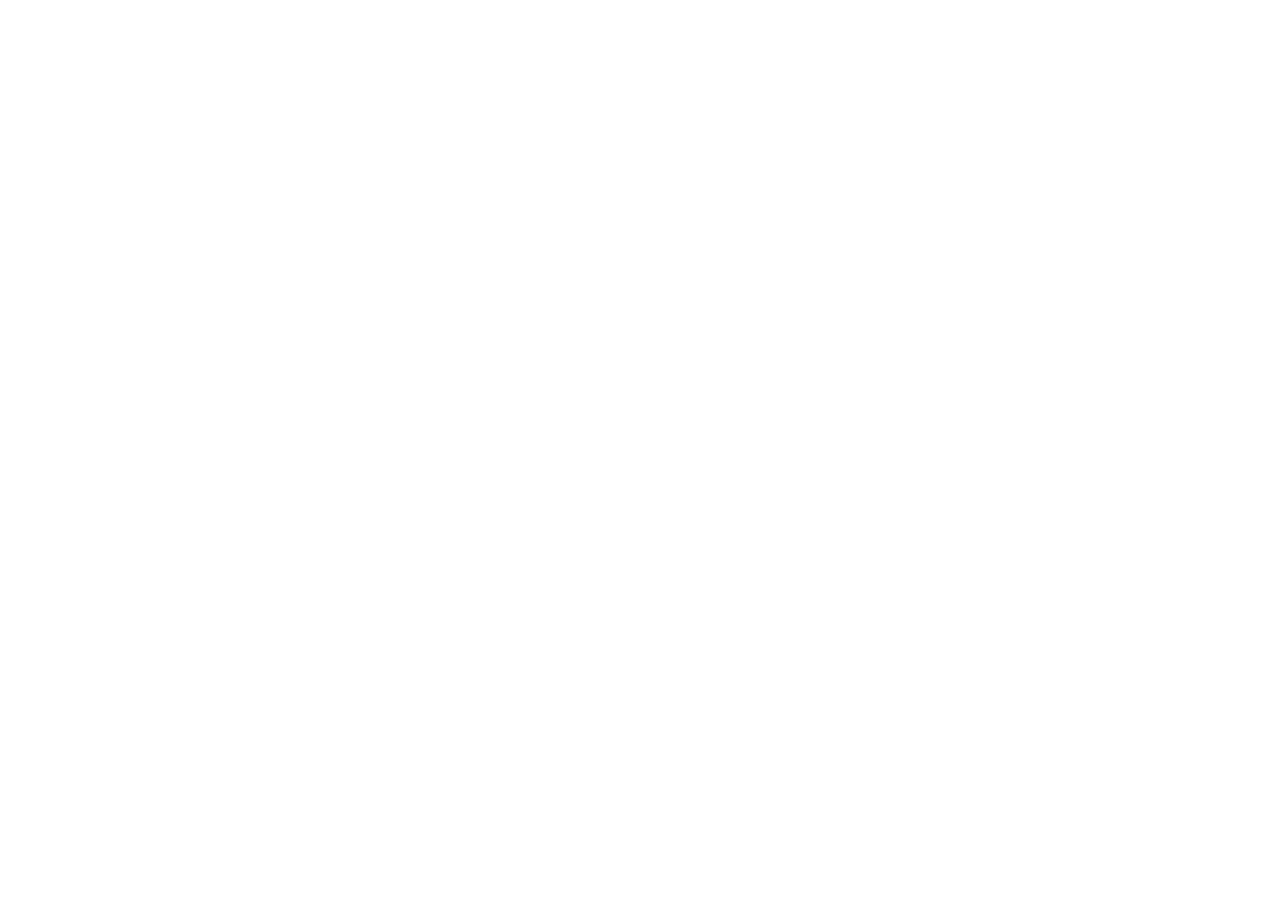
==== algues.html @ b8b281ac "modification du header plus precisement la nav nous l'avons rendu statique" ====
<!DOCTYPE html>
<html>
<head>
	<meta charset="utf-8">
	<meta name="viewport" content="width=device-width, initial-scale=1">
	<title></title>
	<link rel="stylesheet" type="text/css" href="style.css">
	<link rel="stylesheet" type="text/css" href="groupe.css">
</head>
<body>

</body>
</html>
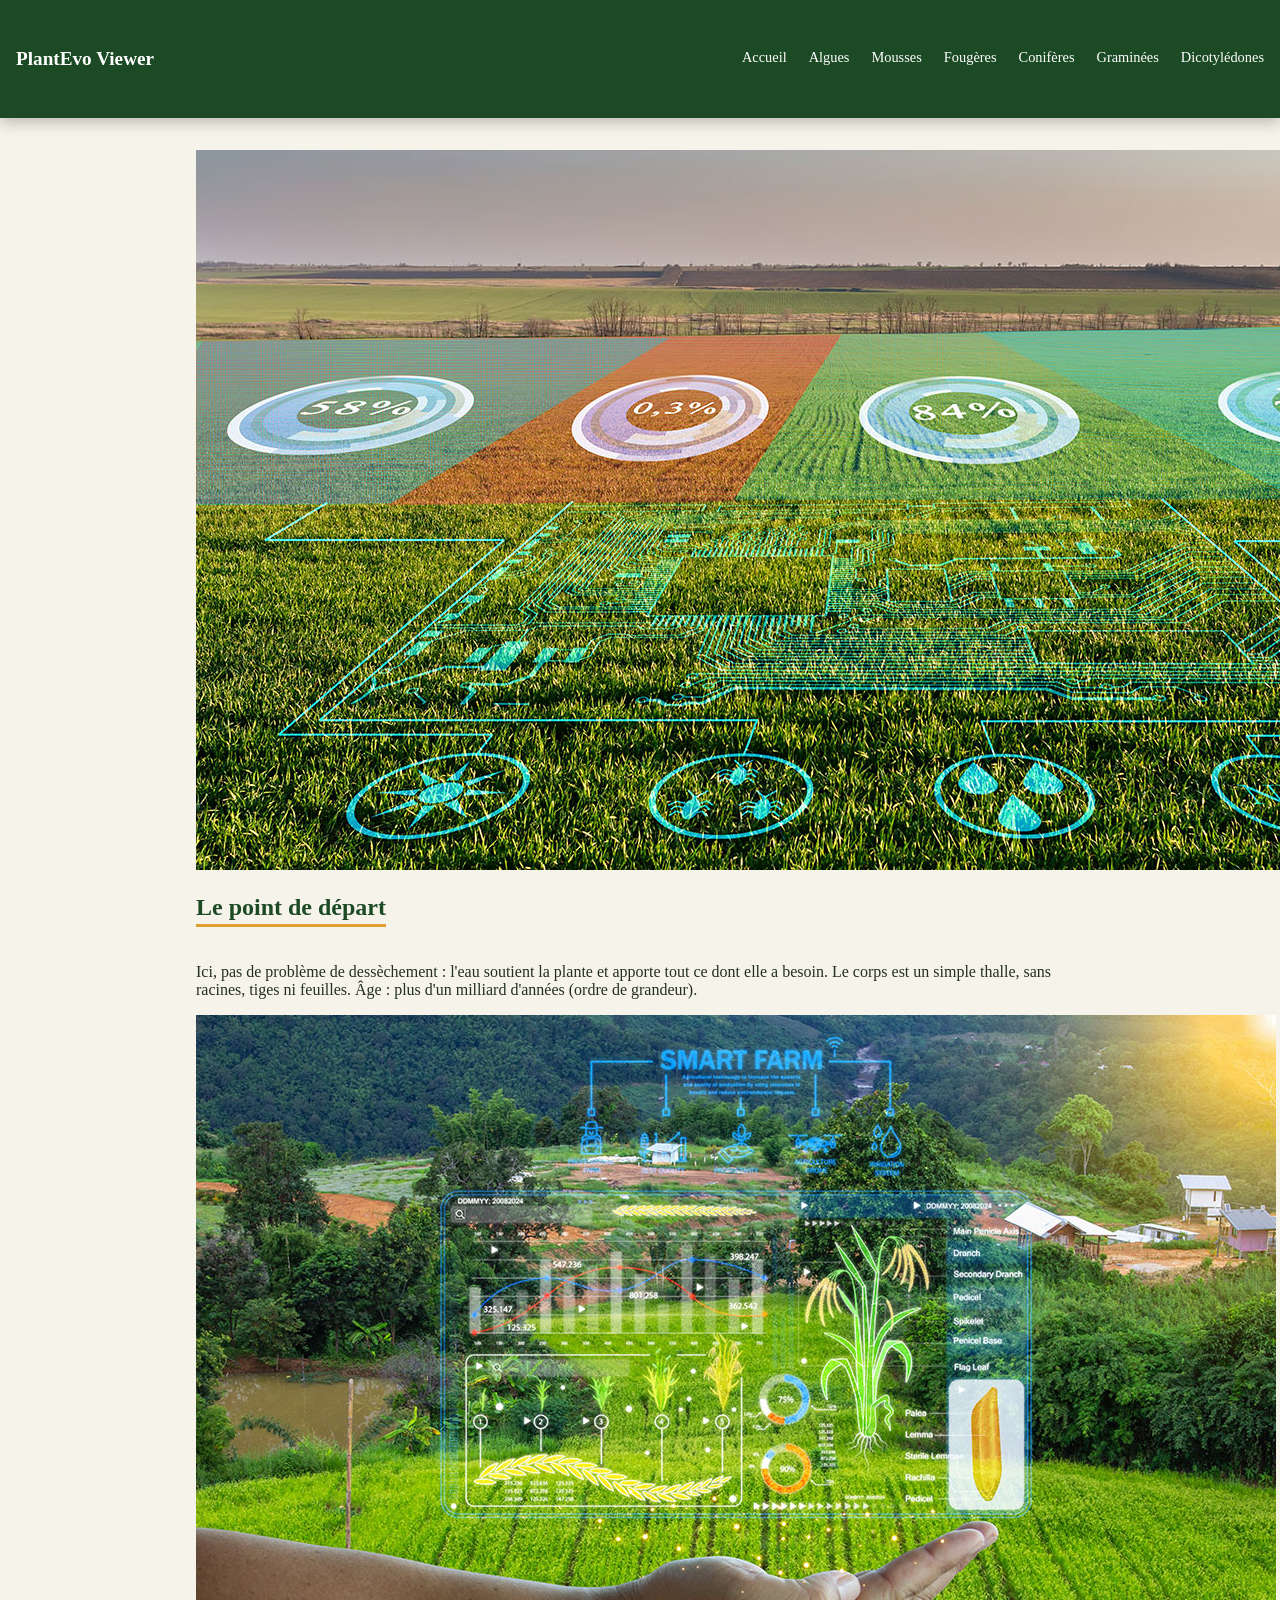
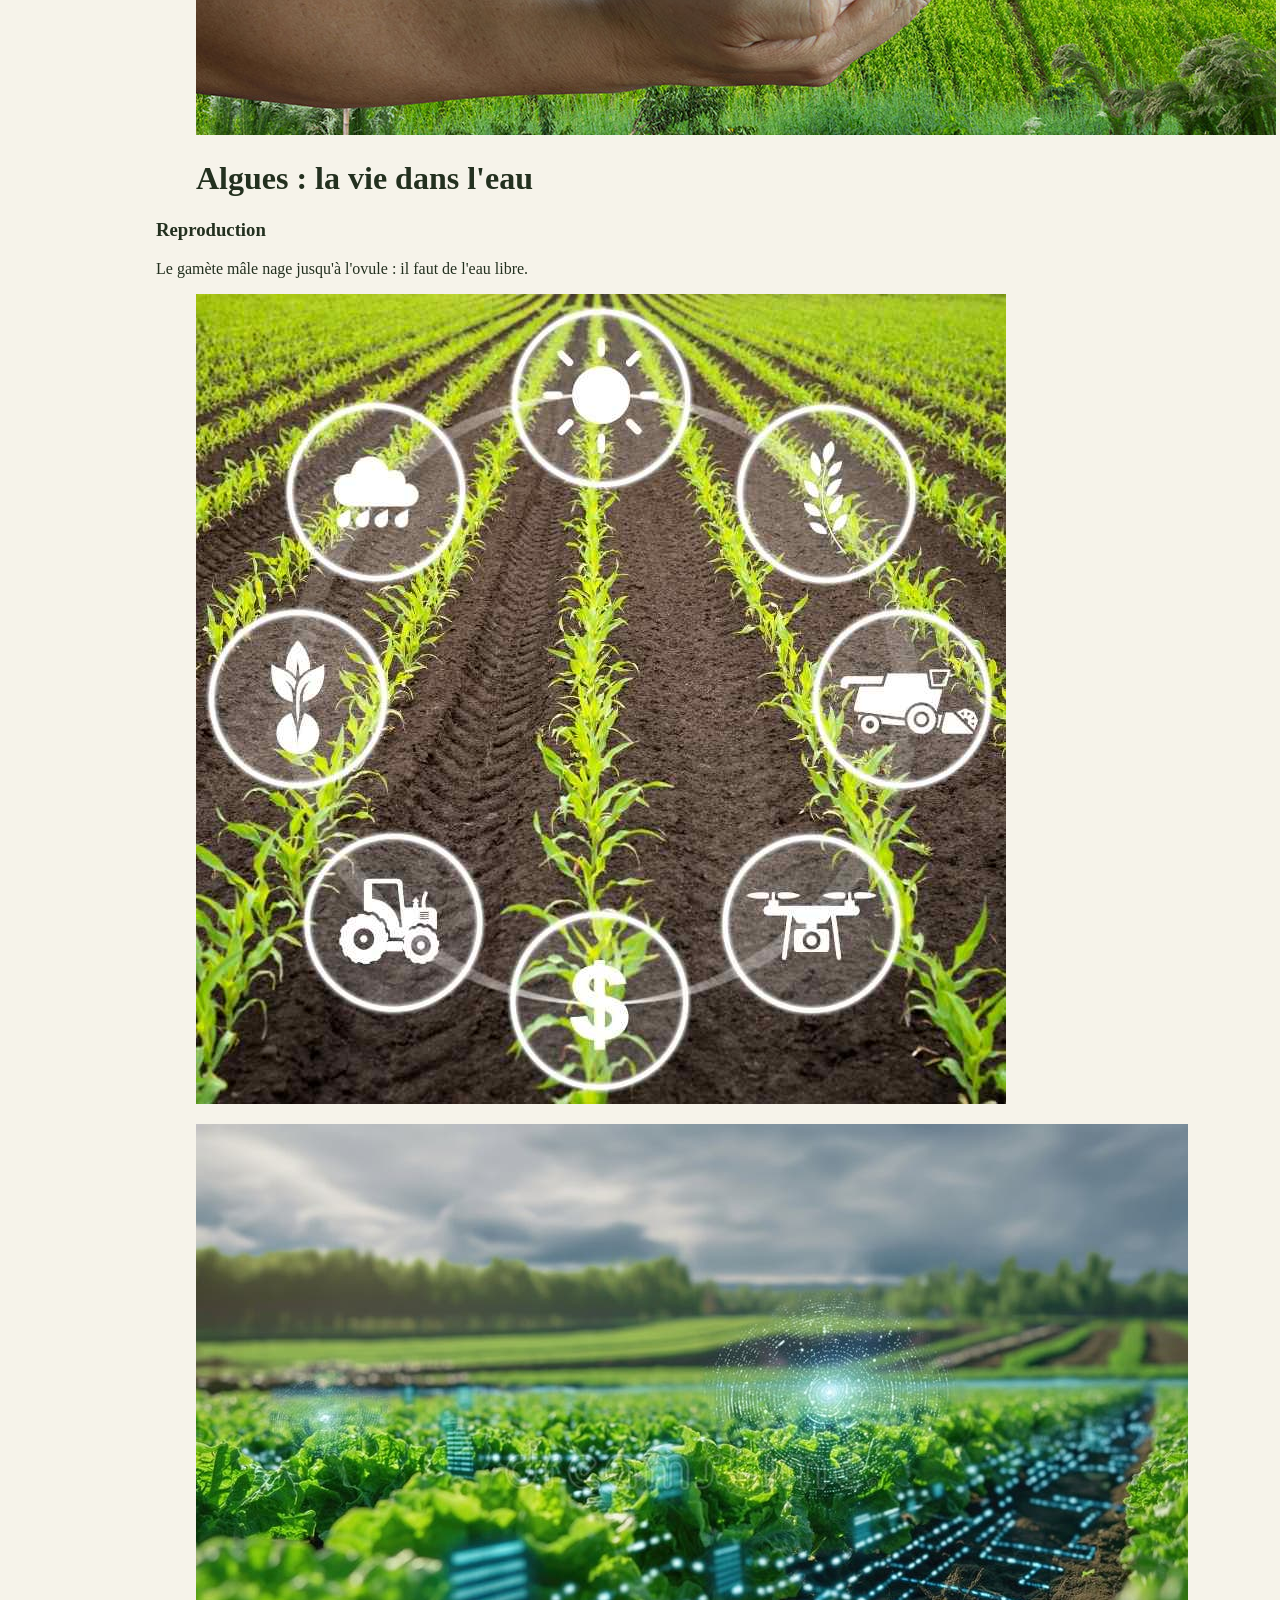
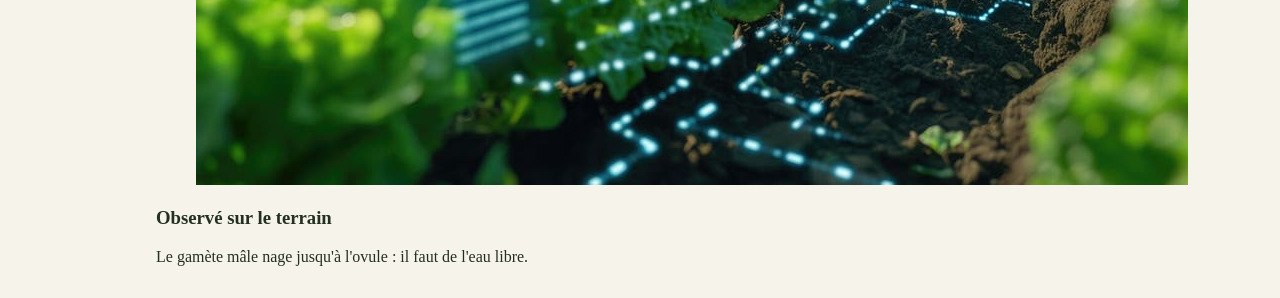
==== commit 7f29fcf4: "creation des pages de l'evolution et structuration de la page algues" ====
--- a/algues.html
+++ b/algues.html
@@ -4,10 +4,65 @@
 	<meta charset="utf-8">
 	<meta name="viewport" content="width=device-width, initial-scale=1">
 	<title></title>
-	<link rel="stylesheet" type="text/css" href="style.css">
-	<link rel="stylesheet" type="text/css" href="groupe.css">
+	<link rel="stylesheet" type="text/css" href="./css/style.css">
+	<link rel="stylesheet" type="text/css" href="./css/groupes.css">
 </head>
 <body>
+	<!-- En-tête -->
+  <header class="header">
+    <a href="index.html" class="logo">PlantEvo Viewer</a>
+    <nav class="nav">
+      <a href="index.html">Accueil</a>
+      <a href="algues.html">Algues</a>
+      <a href="mousses.html">Mousses</a>
+      <a href="fougeres.html">Fougères</a>
+      <a href="coniferes.html">Conifères</a>
+      <a href="graminees.html">Graminées</a>
+      <a href="dicotyledones.html">Dicotylédones</a>
+    </nav>
+  </header>
+  <main class="page">
+  	<div class="scene">
+  		<figure class="cadre cadrealgueparagraphe">
+        <img class="photo"src="./images/img1.jpg"alt="Le point de départ">
+        <div class="bloctexte">
+          <h2 class="soustitre">Le point de départ</h2>
+          <p class="paragraphe">
+            Ici, pas de problème de dessèchement : l'eau soutient la plante et
+            apporte tout ce dont elle a besoin. Le corps est un simple thalle,
+            sans racines, tiges ni feuilles. Âge : plus d'un milliard d'années
+            (ordre de grandeur).
+          </p>
+        </div>
+      </figure>
 
+      <figure class="cadre cadrealgue">
+        <img class="photo"src="images/img2.jpg"alt="Algues : la vie dans l'eau">
+        <div class="bloctexte">
+          <h1 class="titreprincipal">Algues : la vie dans l'eau</h1>
+        </div>
+      </figure>
+
+      <div class="textelibre textereproduction ">
+        <h3 class="titrelibre">Reproduction</h3>
+        <p class="paragraphelibre">Le gamète mâle nage jusqu'à l'ovule : il faut de l'eau libre.</p>
+      </div>
+
+      <figure class="cadre cadrereproduction">
+        <img class="photo"src="images/img4.jpg"alt="Observé sur le terrain">
+      </figure>
+
+      <figure class="cadre cadreobservation">
+        <img class="photo"src="images/img5.jpg"alt="Reproduction des algues">
+      </figure>
+
+      <div class="textelibre texteterrain apparition apparitiondecalee">
+        <h3 class="titrelibre">Observé sur le terrain</h3>
+        <p class="paragraphelibre">Le gamète mâle nage jusqu'à l'ovule : il faut de l'eau libre.</p>
+      </div>
+
+
+  	</div>
+  </main>
 </body>
 </html>
--- a/css/style.css
+++ b/css/style.css
@@ -0,0 +1,185 @@
+:root {
+    --vert: #2f7d3b;
+    --vert-fonce: #1c4a25;
+    --creme: #f6f3ea;
+    --or: #e0a030;
+    --texte: #23301f
+}
+
+* {
+    box-sizing: border-box
+}
+
+body {
+    margin: 0;
+    color: var(--texte);
+    background: var(--creme);
+}
+
+/* header */
+.header {
+  position: sticky;
+  top: 0;
+  z-index: 100;
+  display: flex;
+  align-items: center;
+  justify-content: space-between;
+  padding: 3rem 1rem;
+  background: var(--vert-fonce);
+  box-shadow: 0 4px 14px rgba(0, 0, 0, .25);
+}
+.logo { 
+    color: #fff; 
+    font-weight: 700; 
+    font-size: 1.2rem; 
+    text-decoration: none; }
+.nav { 
+    display: 
+    flex; 
+    gap: 1.375rem; 
+}
+.nav a {
+  position: relative;
+  color: #fff;
+  font-size: .9rem;
+  text-decoration: none;
+  padding-bottom: 0.1875rem;
+}
+.nav a::after {
+  content: "";
+  position: absolute; left: 0; bottom: 0;
+  width: 0; height: 2px;
+  background: var(--or);
+  transition: width .3s ease;
+}
+.nav a:hover::after { width: 100%; }
+
+/* Bandeau d'accueil */
+
+.hero {
+    position: relative;
+    color: #fff;
+    text-align: center;
+    background: var(--vert)
+}
+
+.hero img {
+    width: 100%;
+    max-height: 420px;
+    object-fit: cover;
+    opacity: .55
+}
+
+.hero .texte {
+    position: absolute;
+    inset: 0;
+    display: flex;
+    flex-direction: column;
+    justify-content: center;
+    align-items: center;
+    padding: 1rem
+}
+
+.hero h1 {
+    font-size: clamp(1.8rem, 5vw, 3.2rem);
+    margin: 0 0 .5rem;
+    text-shadow: 0 2px 6px #000
+}
+
+.bouton {
+    display: inline-block;
+    margin-top: 1rem;
+    padding: .6rem 1.4rem;
+    background: var(--or);
+    color: #222;
+    text-decoration: none;
+    font-family: Arial, sans-serif;
+    font-weight: bold;
+    border-radius: 2rem
+}
+
+/* section histoire  */
+
+main {
+    max-width: 1000px;
+    margin: 0 auto;
+    padding: 1rem 1rem
+}
+
+section {
+    margin-bottom: 2.5rem
+}
+
+h2 {
+    color: var(--vert-fonce);
+    border-bottom: 3px solid var(--or);
+    display: inline-block;
+    padding-bottom: .2rem
+}
+
+/*section evolution*/
+
+.evolution {
+    list-style: none;
+    margin: 1rem 0;
+    padding: 0;
+    display: grid;
+    grid-template-columns: repeat(auto-fit, minmax(150px, 1fr));
+    gap: .8rem
+}
+
+.evolution a {
+    display: block;
+    background: #fff;
+    border-radius: .6rem;
+    overflow: hidden;
+    text-decoration: none;
+    color: var(--texte);
+    box-shadow: 0 2px 6px #0002
+}
+
+.evolution a:hover {
+    transform: translateY(-3px)
+}
+
+.evolution img {
+    width: 100%;
+    aspect-ratio: 4/3;
+    object-fit: cover
+}
+
+.evolution strong {
+    display: block;
+    padding: .5rem .6rem 0;
+    color: var(--vert-fonce)
+}
+
+.evolution span {
+    display: block;
+    padding: 0 .6rem .6rem;
+    font-size: .85rem;
+    font-family: Arial, sans-serif
+}
+
+ /*section probleme a resoudre*/
+
+ .cartes {
+    display: grid;
+    grid-template-columns: repeat(auto-fit, minmax(240px, 1fr));
+    gap: 1rem
+}
+
+.carte {
+    background: #fff;
+    border-radius: .6rem;
+    padding: 1rem;
+    box-shadow: 0 2px 6px #0002
+}
+
+/* section exemple */
+
+.exemple {
+    background: #fff;
+    padding: .8rem 1rem;
+    border-radius: .4rem
+}
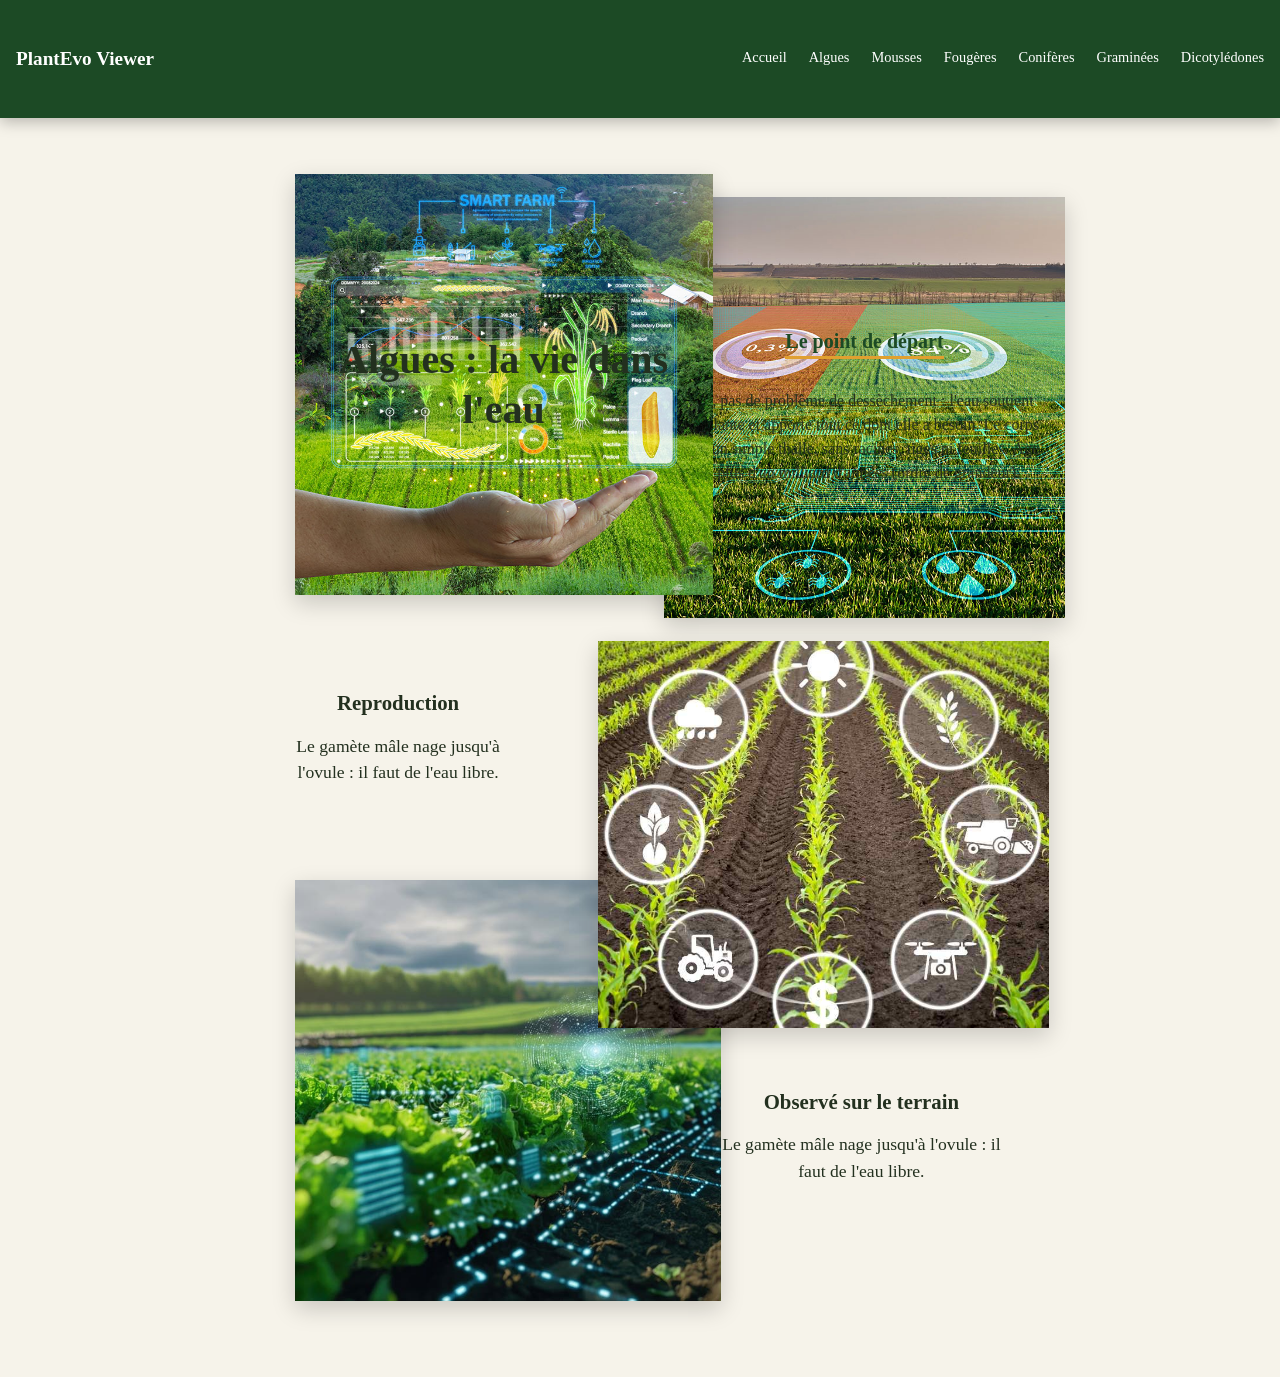
==== commit 1daba9d3: "redaction du HTML des page coniferes dicotyledones fourgeres graminees mousses" ====
--- a/algues.html
+++ b/algues.html
@@ -15,7 +15,7 @@
       <a href="index.html">Accueil</a>
       <a href="algues.html">Algues</a>
       <a href="mousses.html">Mousses</a>
-      <a href="fougeres.html">Fougères</a>
+      <a href="fourgeres.html">Fougères</a>
       <a href="coniferes.html">Conifères</a>
       <a href="graminees.html">Graminées</a>
       <a href="dicotyledones.html">Dicotylédones</a>
--- a/css/groupes.css
+++ b/css/groupes.css
@@ -0,0 +1,140 @@
+.page { 
+  padding: 2.5rem 1.25rem 5rem; 
+}
+
+.scene {
+  position: relative;
+  width: 100%;
+  max-width: 51.25rem;            
+  margin: 0 auto;
+  aspect-ratio: 360 / 500;        
+  container-type: inline-size;   
+}
+/*modelisation des cadre*/
+.cadre {
+  position: absolute;
+  overflow: hidden;
+  cursor: pointer;
+  box-shadow: 0 8px 22px rgba(0, 0, 0, .18);
+  transition: transform .4s ease, box-shadow .4s ease;
+}
+
+.cadrealgueparagraphe{
+  left: 48%;  
+  top: 2%;
+  width: 49%; height: 37%;
+  z-index: 1; 
+}
+
+.cadrealgue{
+  left: 3%;   top: 0%;
+  width: 51%; height: 37%;
+  z-index: 2; 
+}
+
+.cadrereproduction{
+  left: 40%;  top: 41%;
+  width: 55%; height: 34%;
+  z-index: 2;
+}
+
+.cadreobservation{
+  left: 3%;   top: 62%;
+  width: 52%; height: 37%;
+  z-index: 1;
+}
+
+/*modelisation des photo*/
+.photo {
+  position: absolute; inset: 0;
+  width: 100%; height: 100%;
+  object-fit: cover;
+  transition: transform .5s ease, filter .5s ease, opacity .3s;
+}
+/*modelisation des textes*/
+.bloctexte {
+  position: relative;
+  z-index: 2;
+  height: 100%;
+  display: flex;
+  flex-direction: column;
+  justify-content: center;
+  align-items: center;
+  text-align: center;
+  padding: 6%;
+}
+
+.titreprincipal { 
+  font-size: clamp(1.1rem,  6.6cqw, 2.5rem);  
+  line-height: 1.25; 
+}
+.soustitre      { 
+  font-size: clamp(0.7rem,  3.4cqw, 1.25rem); 
+  margin-bottom: 4%; 
+}
+.paragraphe     { 
+  font-size: clamp(0.55rem, 2.5cqw, 1rem);    
+  line-height: 1.5; 
+}
+.textelibre {
+  position: absolute;
+  z-index: 1;
+  text-align: center;
+}
+.titrelibre     { 
+  font-size: clamp(0.75rem, 3.2cqw, 1.3rem); 
+  margin-bottom: 3%; 
+}
+.paragraphelibre { 
+  font-size: clamp(0.65rem, 2.7cqw, 1.1rem); 
+  line-height: 1.5; 
+}
+
+.textereproduction { 
+  left: 5%;  
+  top: 45%; 
+  width: 31%; 
+}
+.texteterrain { 
+  left: 60%; 
+  top: 80%; 
+  width: 34%; 
+}
+
+/*modelisation des effet sur les cadre*/
+.cadre:hover {
+  z-index: 10;
+  transform: translateY(-6px) scale(1.03);
+  box-shadow: 0 22px 40px rgba(0, 0, 0, .35);
+}
+.cadre:hover .photo {
+  transform: scale(1.1);
+  filter: blur(1.5px) brightness(.85);
+}
+
+.cadrealgue:hover .photo,
+.cadrealgueparagraphe:hover .photo { filter: none; }
+.cadrereproduction:hover .photo,
+.cadreobservation:hover .photo { filter: none; }
+
+@keyframes monter {
+  from { opacity: 0; translate: 0 40px; }
+  to   { opacity: 1; translate: 0 0; }
+}
+
+.apparition { animation: monter .8s ease both; }
+.apparitiondecalee { animation-delay: .2s; }
+/*media*/
+
+@media (max-width: 43.75em) {
+  .entete { flex-direction: column; gap: 0.625rem; padding: 0.875rem 1rem; }
+  .navigation { flex-wrap: wrap; justify-content: center; gap: 0.75rem; }
+  .page { padding: 1.5rem 0.75rem 3.75rem; }
+
+/* pas de survol au doigt : le calque reste visible */
+  .survol { opacity: 1; transform: none; }
+}
+
+@media (prefers-reduced-motion: reduce) {
+  * { transition: none !important; animation: none !important; }
+}
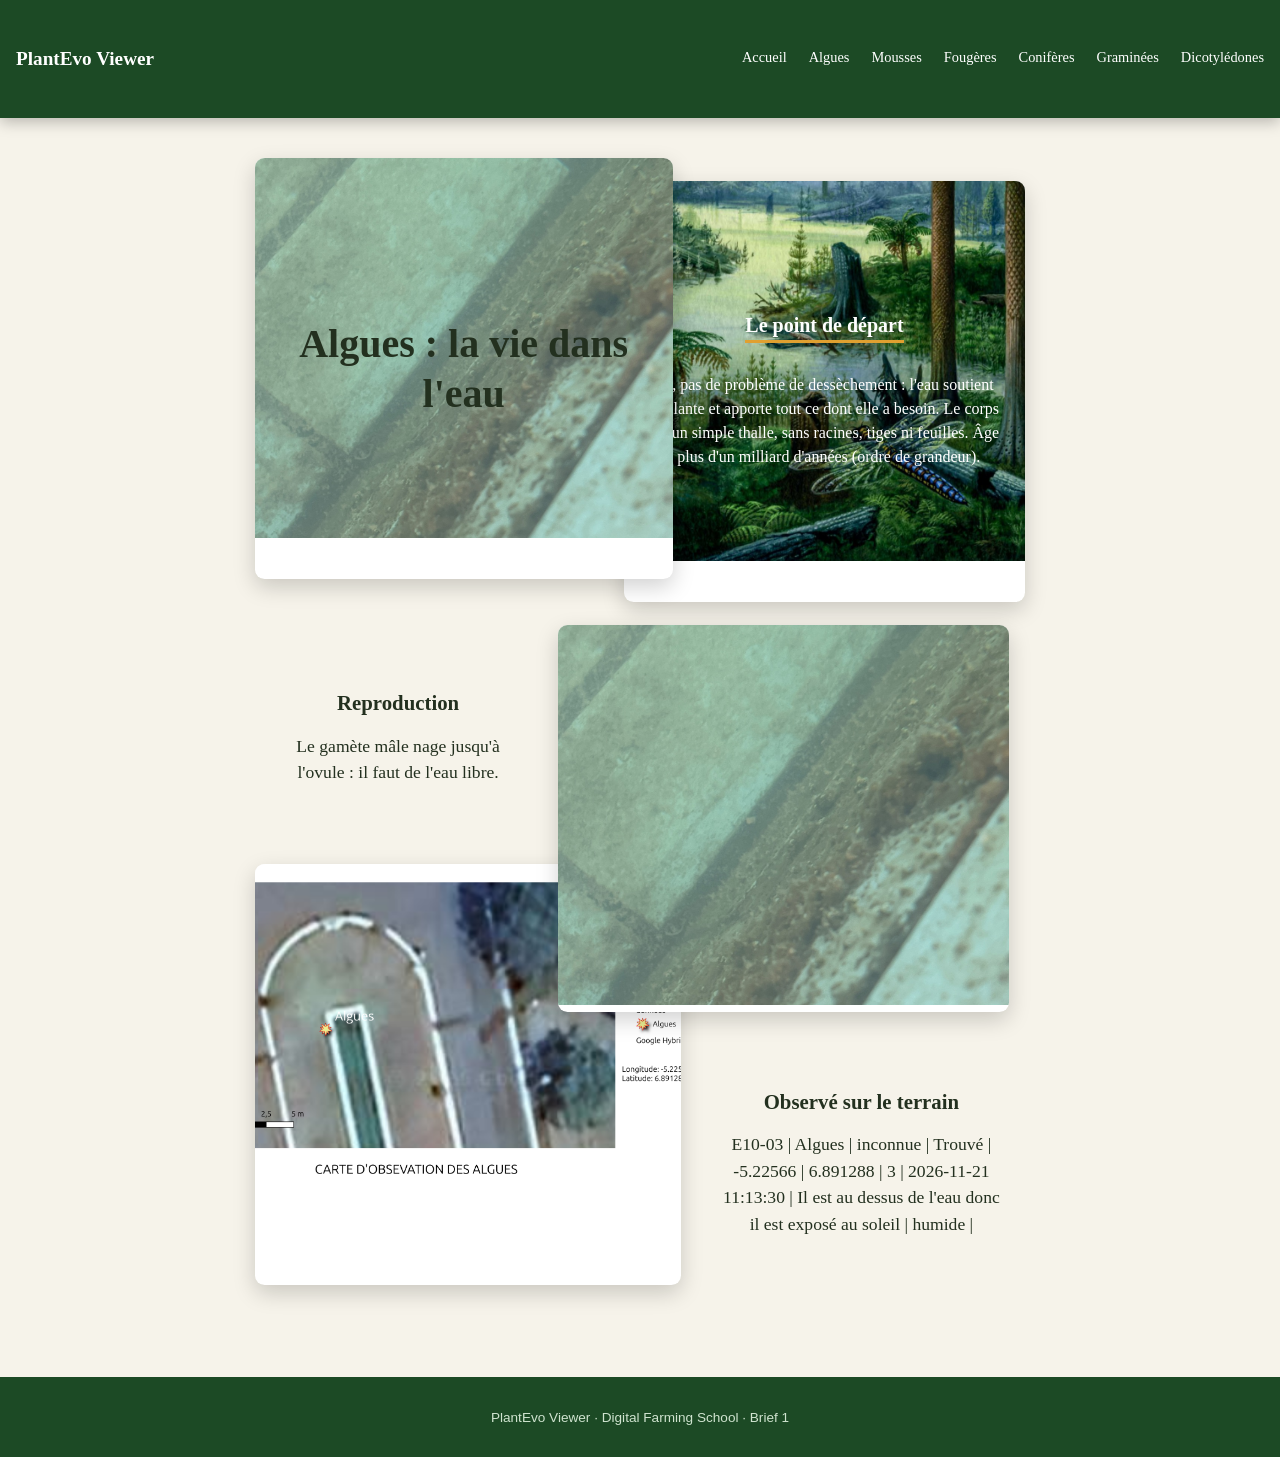
==== commit 1a34e297: "ajout des images rapports et ajustement du code" ====
--- a/algues.html
+++ b/algues.html
@@ -26,8 +26,8 @@
   		<figure class="cadre cadrealgueparagraphe">
         <img class="photo"src="./images/img1.jpg"alt="Le point de départ">
         <div class="bloctexte">
-          <h2 class="soustitre">Le point de départ</h2>
-          <p class="paragraphe">
+          <h2 class="soustitre" style="color: white;">Le point de départ</h2>
+          <p class="paragraphe" style="color:white;">
             Ici, pas de problème de dessèchement : l'eau soutient la plante et
             apporte tout ce dont elle a besoin. Le corps est un simple thalle,
             sans racines, tiges ni feuilles. Âge : plus d'un milliard d'années
@@ -49,20 +49,22 @@
       </div>
 
       <figure class="cadre cadrereproduction">
-        <img class="photo"src="images/img4.jpg"alt="Observé sur le terrain">
+        <img class="photo"src="images/img2.jpg"alt="Observé sur le terrain">
       </figure>
 
       <figure class="cadre cadreobservation">
-        <img class="photo"src="images/img5.jpg"alt="Reproduction des algues">
+        <img class="photo"src="images/ALGUE.png"alt="Reproduction des algues" style="width: 100%">
       </figure>
 
       <div class="textelibre texteterrain apparition apparitiondecalee">
         <h3 class="titrelibre">Observé sur le terrain</h3>
-        <p class="paragraphelibre">Le gamète mâle nage jusqu'à l'ovule : il faut de l'eau libre.</p>
+        <p class="paragraphelibre">E10-03 | Algues | inconnue | Trouvé | -5.22566 | 6.891288 | 3 | 2026-11-21 11:13:30 | Il est au dessus de l'eau donc il est exposé au soleil | humide |
+</p>
       </div>
 
 
   	</div>
   </main>
+  <footer><p>PlantEvo Viewer · Digital Farming School · Brief 1</p></footer>
 </body>
 </html>
--- a/css/style.css
+++ b/css/style.css
@@ -14,6 +14,8 @@
     margin: 0;
     color: var(--texte);
     background: var(--creme);
+    min-height: 100vh;
+    background-attachment: fixed;
 }
 
 /* header */
@@ -183,3 +185,36 @@
     padding: .8rem 1rem;
     border-radius: .4rem
 }
+
+figure {
+    margin: 0;
+    background: #fff;
+    border-radius: .6rem;
+    overflow: hidden;
+    box-shadow: 0 2px 6px #0002
+}
+
+figure img {
+    width: 100%;
+    max-height: 380px;
+    object-fit: cover
+}
+
+figcaption {
+    padding: .5rem .8rem;
+    font-size: .9rem;
+    font-family: Arial, sans-serif
+}
+
+footer {
+    background: var(--vert-fonce);
+    color: #cfe3cf;
+    text-align: center;
+    padding: 1.2rem 1rem;
+    font-family: Arial, sans-serif;
+    font-size: .85rem
+}
+
+footer a {
+    color: #fff
+}
--- a/css/groupes.css
+++ b/css/groupes.css
@@ -138,3 +138,5 @@
 @media (prefers-reduced-motion: reduce) {
   * { transition: none !important; animation: none !important; }
 }
+
+
